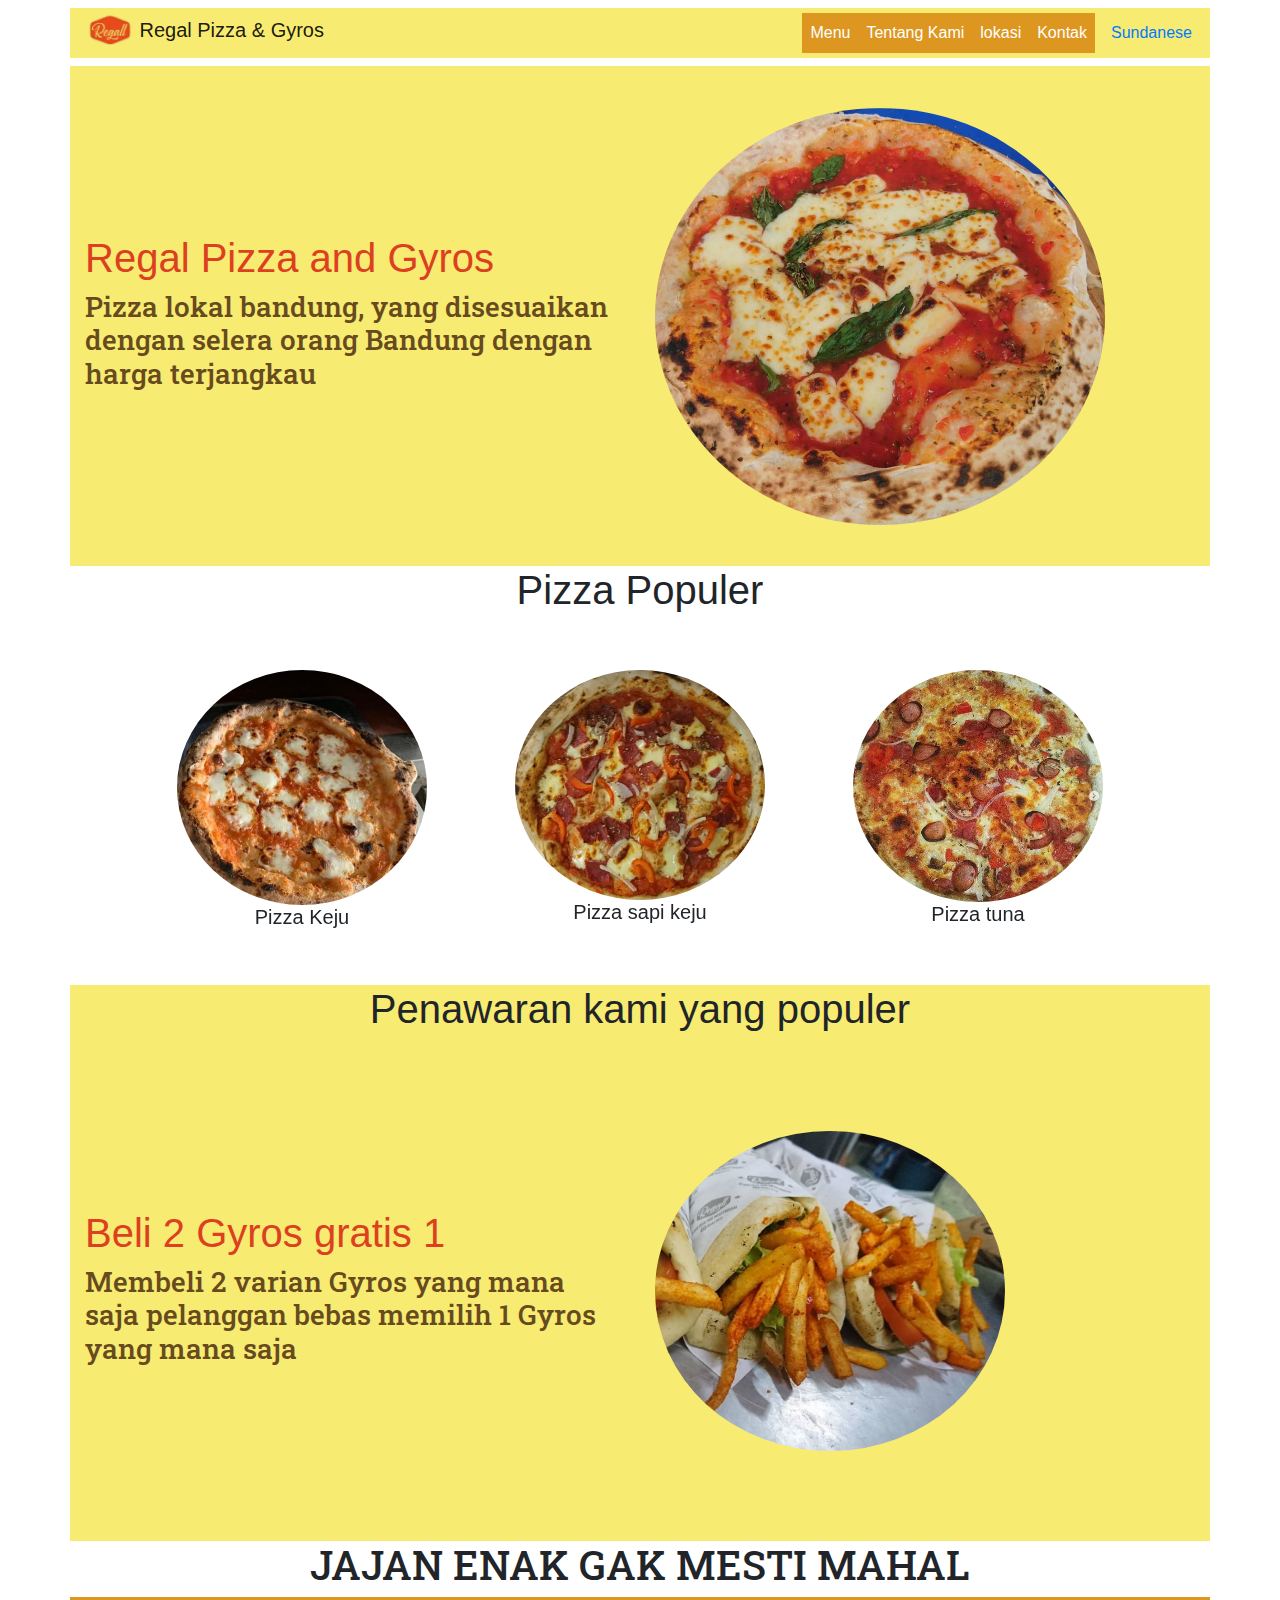
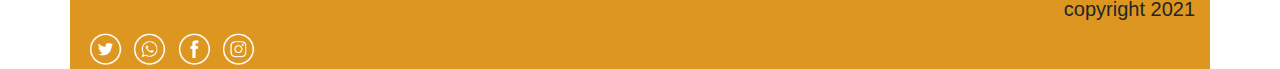
==== Indonesia/index.html @ f4ac690d "smas" ====
<!DOCTYPE html>
<html lang="en">
<head>
    <meta charset="UTF-8">
    <meta http-equiv="X-UA-Compatible" content="IE=edge">
    <meta name="viewport" content="width=device-width, initial-scale=1.0">
    <link rel=”icon” href=”logo.png”>
    <title>Regal Pizza & Gyros</title>
    <link rel="stylesheet" href="https://maxcdn.bootstrapcdn.com/bootstrap/4.0.0/css/bootstrap.min.css" integrity="sha384-Gn5384xqQ1aoWXA+058RXPxPg6fy4IWvTNh0E263XmFcJlSAwiGgFAW/dAiS6JXm" crossorigin="anonymous">
    <link rel="stylesheet" href="../css/style.css">
    <link rel="preconnect" href="https://fonts.googleapis.com">
    <link rel="preconnect" href="https://fonts.gstatic.com" crossorigin>
    <link href="https://fonts.googleapis.com/css2?family=Lobster+Two:ital,wght@0,400;0,700;1,400;1,700&display=swap" rel="stylesheet"> 
    <link rel="preconnect" href="https://fonts.googleapis.com">
    <link rel="preconnect" href="https://fonts.gstatic.com" crossorigin>
    <link href="https://fonts.googleapis.com/css2?family=Lobster+Two:ital,wght@0,400;0,700;1,400;1,700&family=Roboto+Slab:wght@100;200;300;400;500&display=swap" rel="stylesheet"> 
</head>
<body>

<nav class="navbar navbar-expand-lg navbar-light " >
    <div class="container" style="background: #f7eb71; " >
        <div style="">
            <img src="../img/bahan/logo1_auto_x2_auto_x2.png" width="50px" alt="">
            <a class="navbar-brand" href="index.html">Regal Pizza & Gyros</a>
        </div>
        <button class="navbar-toggler" type="button" data-toggle="collapse" data-target="#navbarNavAltMarkup" aria-controls="navbarNavAltMarkup" aria-expanded="false" aria-label="Toggle navigation">
            <span class="navbar-toggler-icon"></span>
        </button>
        <div class="collapse navbar-collapse justify-content-end" id="navbarNavAltMarkup" style="margin-left:50px;">
            <div class="">
                <div class="navbar-nav" style="background: #dd9620; ">
                    <a class="nav-item nav-link text-white" href="menu.html">Menu <span class="sr-only">(current)</span></a>
                    <a class="nav-item nav-link text-white" href="Tentangkami.html">Tentang Kami</a>
                    <a class="nav-item nav-link text-white" href="Lokasi.html">lokasi</a>
                    <a class="nav-item nav-link text-white" href="Kontak.html">Kontak</a>
                </div>
            </div>
            
            <a class="nav-item nav-link" style="width: 100px;" href="../sunda/index.html">Sundanese</a>
            
        </div>
        
        
    </div>
    
</nav>
<!-- sec1 -->



<div class="container home-1" style=" background-color: #f7eb71; ">
    <div class="row " style="height: 500px;">
        <div class="col align-self-center d-flex justify-content-end">
            <div class="hal1">
                <h1 style="color: #dc4020;">Regal Pizza and Gyros</h1>
                <h3 class="penjelasan1" style="color: #674b1e; font-family: 'Roboto Slab', serif;">Pizza lokal bandung, yang disesuaikan dengan selera orang Bandung dengan harga terjangkau</h3>
            </div>
        </div>
        <div class="col align-self-center" >
            <img class="rounded-circle depan" src="../img/bahan/keju saus tomat.JPG" width="450px" alt="">
        </div>
    </div>
    
</div>

<!-- sec2 -->



<div class="container slide-2" style=" ">

<div class="text-center">
<h1>Pizza Populer</h1>
</div>

    <div id="carouselExampleIndicators" class="carousel slide" data-ride="carousel">
    <ol class="carousel-indicators">
        <li data-target="#carouselExampleIndicators" style="cursor: pointer;" data-slide-to="0" class="active"></li>
        <li data-target="#carouselExampleIndicators" style="cursor: pointer;" data-slide-to="1"></li>
        <li data-target="#carouselExampleIndicators" style="cursor: pointer;" data-slide-to="2"></li>
    </ol>
    <div class="carousel-inner">
        <div class="carousel-item active mb-5" >
            <div class="d-flex justify-content-around m-5">
                <div>
                <div class="gambar">
                 <img class="d-block rounded-circle"  src="../img/bahan/keju.JPG" alt="First slide" width="250px">
                </div><h5 class="text-center">Pizza Keju</h5> 
                </div>
                <div>
                <div class="gambar">
                 <img class="d-block rounded-circle"  src="../img/bahan/sapi keju.JPG" alt="First slide" width="250px">
                </div><h5 class="text-center">Pizza sapi keju</h5> 
                </div>
                <div>
                <div class="gambar">
                 <img class="d-block rounded-circle"  src="../img/bahan/tuna.JPG" alt="First slide" width="250px">
                </div><h5 class="text-center">Pizza tuna</h5> 
                </div>
                
                
            </div>
        </div>
        <div class="carousel-item mb-5">
            <div class="d-flex justify-content-around m-5">
                <div>
                <div class="gambar">
                    <img class="d-block rounded-circle"  src="../img/bahan/tunaa.JPG" alt="First slide" width="250px">
                </div><h5 class="text-center">Pizza tuna</h5> 
                   </div>
                   <div> <div class="gambar">
                    <img class="d-block rounded-circle"  src="../img/bahan/pizza sapi.JPG" alt="First slide" width="250px">
                </div><h5 class="text-center">pizza sapi</h5> 
                   </div>
                   <div><div class="gambar">
                    <img class="d-block rounded-circle"  src="../img/bahan/jamur.JPG" alt="First slide" width="250px">
                </div> <h5 class="text-center">Pizza jamur</h5> 
                   </div>
                
            </div>
        </div>
        <div class="carousel-item mb-5">
            <div class="d-flex justify-content-around m-5">
            
                <div><div class="gambar">
                    <img class="d-block rounded-circle"  src="../img/bahan/pizaa panggang.JPG" alt="First slide" width="250px">
                    
                </div> <h5 class="text-center">pizaa panggang</h5> 
                   </div>
                   <div><div class="gambar">
                    <img class="d-block rounded-circle"  src="../img/bahan/keju saus tomat.JPG" alt="First slide" width="250px">
                </div> <h5 class="text-center">Pizza keju saus tomat</h5> 
                   </div>
                   <div><div class="gambar">
                    <img class="d-block rounded-circle"  src="../img/bahan/gyros sapi.JPG" alt="First slide" width="250px">
                </div> <h5 class="text-center">gyros sapi</h5> 
                   </div>
                
            </div>
        </div>
    </div>
    <a class="carousel-control-prev" href="#carouselExampleIndicators" role="button" data-slide="prev">
        <span class="carousel-control-prev-icon" aria-hidden="true"></span>
        <span class="sr-only">Previous</span>
    </a>
    <a class="carousel-control-next" href="#carouselExampleIndicators" role="button" data-slide="next">
        <span class="carousel-control-next-icon" aria-hidden="true"></span>
        <span class="sr-only">Next</span>
    </a>
    </div>

</div>
<div class="container home-1" style=" background-color: #f7eb71; ">
    <div class="text-center">
        <h1>Penawaran kami yang populer</h1>
    </div>
    <div class="row " style="height: 500px;">
        
        <div class="col align-self-center d-flex justify-content-end penawaran">
            <div class="">
                <h1 style="color: #dc4020;">Beli 2 Gyros gratis 1</h1>
                <h3 style="color: #674b1e; font-family: 'Roboto Slab', serif;">Membeli 2 varian Gyros yang mana saja pelanggan bebas memilih 1 Gyros yang mana saja</h3>
            </div>
        </div>
        <div class="col align-self-center" >
            <img class="rounded-circle" src="../img/bahan/121221.JPG" width="350px" alt="">
        </div>
    </div>
    
    
</div>
<!--  -->

<div class="motto container" style=" background-color: white; ">
    <div class="text-center">
        <h1 style="font-family: 'Roboto Slab', serif;">JAJAN ENAK GAK MESTI MAHAL</h1>
    </div>
</div>

<div class="motto container" style=" background-color: #dd9620 ">
    
        <h5 class="d-flex justify-content-end">copyright 2021</h5>
        <a href="https://twitter.com/ragallpizza/">
            <img src="../img/Twiter.png" alt="" width="40px">
        </a>
        <a href="https://api.whatsapp.com/send/?phone=6281236793603">
            <img src="../img/WA.png" alt="" width="40px">
        </a>
        <a href="https://www.facebook.com/regallpizza/">
            <img src="../img/Facebook.png" alt="" width="40px">
        </a>
        <a href="https://www.instagram.com/regallpizza/">
            <img src="../img/Instagram.png" alt="" width="40px">
        </a>
    
</div>


<script src="https://code.jquery.com/jquery-3.2.1.min.js"></script>
<script src="https://cdnjs.cloudflare.com/ajax/libs/popper.js/1.14.3/umd/popper.min.js" integrity="sha384-ZMP7rVo3mIykV+2+9J3UJ46jBk0WLaUAdn689aCwoqbBJiSnjAK/l8WvCWPIPm49" crossorigin="anonymous"></script>
<script src="../js/bootstrap.min.js"></script>
<script src="../js/script.js"></script>
</body>
</html>
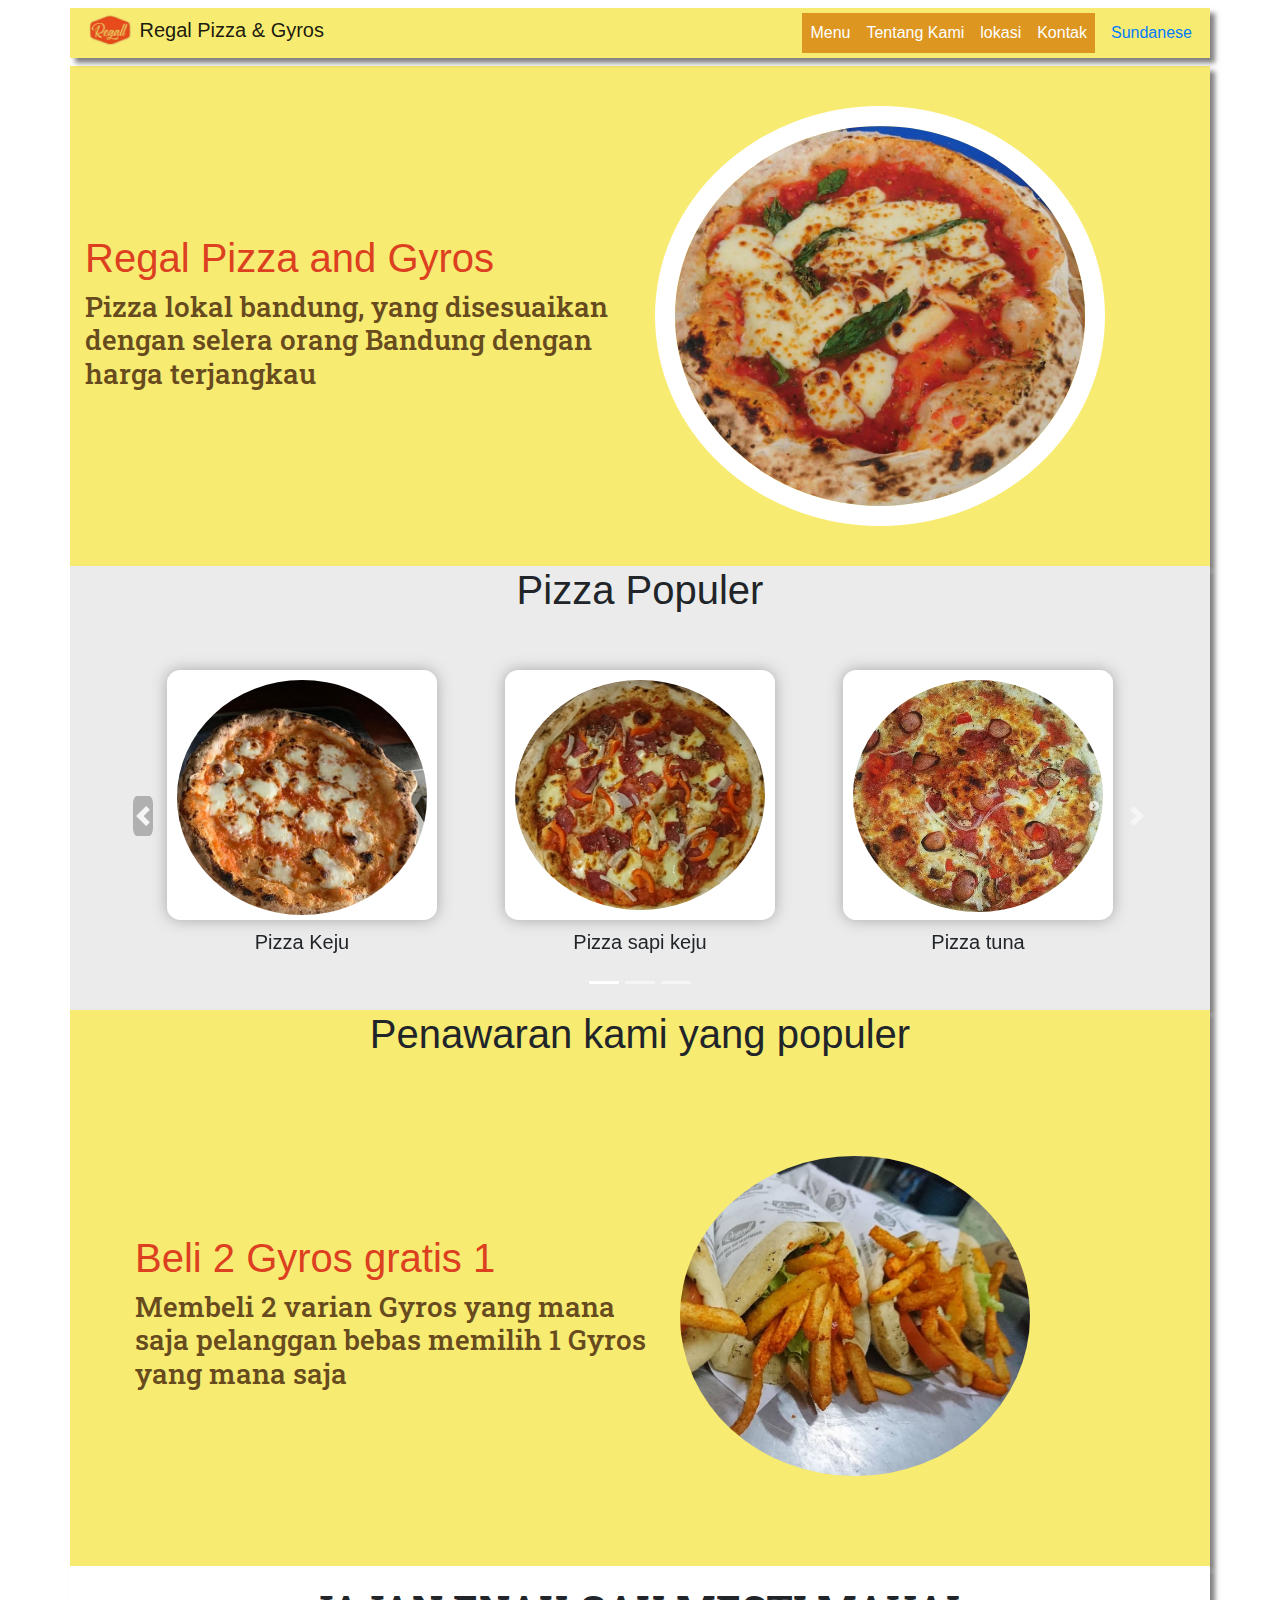
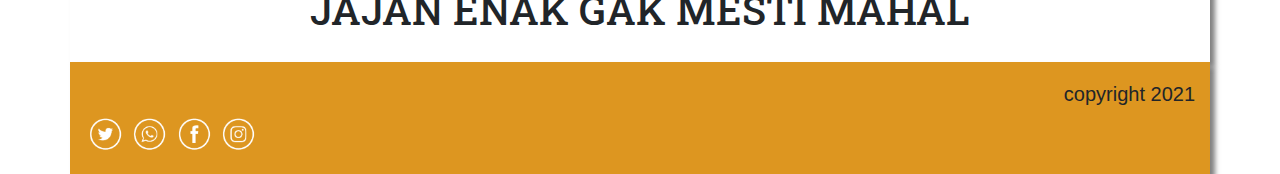
==== commit b83c5ae4: "pindah" ====
--- a/Indonesia/index.html
+++ b/Indonesia/index.html
@@ -6,8 +6,9 @@
     <meta name="viewport" content="width=device-width, initial-scale=1.0">
     <link rel=”icon” href=”logo.png”>
     <title>Regal Pizza & Gyros</title>
+    <link rel="stylesheet" href="style.css">
     <link rel="stylesheet" href="https://maxcdn.bootstrapcdn.com/bootstrap/4.0.0/css/bootstrap.min.css" integrity="sha384-Gn5384xqQ1aoWXA+058RXPxPg6fy4IWvTNh0E263XmFcJlSAwiGgFAW/dAiS6JXm" crossorigin="anonymous">
-    <link rel="stylesheet" href="../css/style.css">
+    
     <link rel="preconnect" href="https://fonts.googleapis.com">
     <link rel="preconnect" href="https://fonts.gstatic.com" crossorigin>
     <link href="https://fonts.googleapis.com/css2?family=Lobster+Two:ital,wght@0,400;0,700;1,400;1,700&display=swap" rel="stylesheet"> 
--- a/Indonesia/style.css
+++ b/Indonesia/style.css
@@ -0,0 +1,99 @@
+body{
+    background-color: rgb(180, 180, 180);
+    font-family: 'Lobster Two', cursive;
+    
+}
+body .container{
+    box-shadow: rgb(0, 0, 0, .5) 5px 5px 5px;
+}
+.hal1tentang h1{
+    margin-left: 50px;
+    font-size: 80px;
+}
+
+
+.home-1 img.depan{
+    border: solid 20px white;
+}
+
+.home-1 img.tentang{
+    margin-top: 80px;
+}
+.slide-2{
+    background-color: rgb(235, 235, 235);
+}
+
+.gambar{
+    border: solid white 10px;
+    background-color:white;
+    box-shadow: rgb(168, 168, 168) 0px 0px 15px;
+    margin-bottom: 10px;
+    height: 250px;
+    border-radius: 5%;
+}
+.gambarmenu{
+    border: solid white 10px;
+    background-color:white;
+    box-shadow: rgb(168, 168, 168) 0px 0px 15px;
+    margin-bottom: 10px;
+    height: 200px;
+    border-radius: 5%;
+}
+.hal1 .penjelasan1{
+
+}
+.carousel-control-prev .carousel-control-prev-icon{
+    height: 40px;
+    width: 20px;
+    border-radius: 20%;
+    background-color: rgb(0, 0, 0 ,.5);
+    margin-left: -50px;
+}
+
+.carousel-control-next-icon {
+    height: 40px;
+    width: 20px;
+    border-radius: 20%;
+    background-color: rgb(0, 0, 0 ,.5);
+    margin-left: 50px;
+}
+.gambartentang{
+    border: solid white 10px;
+}
+
+.carousel-control-next-icon {
+    height: 40px;
+    width: 20px;
+    border-radius: 20%;
+    background-color: rgb(0, 0, 0 ,.5);
+    margin-left: 50px;
+}
+.penawaran{
+    margin-left: 50px;
+}
+
+.motto{
+    background-color: white;
+    padding-top: 20px;
+    padding-bottom: 20px;
+}
+
+.review{
+    width: 800px;
+    background-color: #dd9620;
+    height: 200px;
+    align-items: center;
+}
+.review h3{
+    position: relative;
+    left: 50px;
+}
+.review img{
+    position: relative;
+    left: 50px;
+    border: none;
+}
+
+.roboto h1,h2,h3,h4,h5{
+    font-family: 'Roboto Slab', serif;
+}